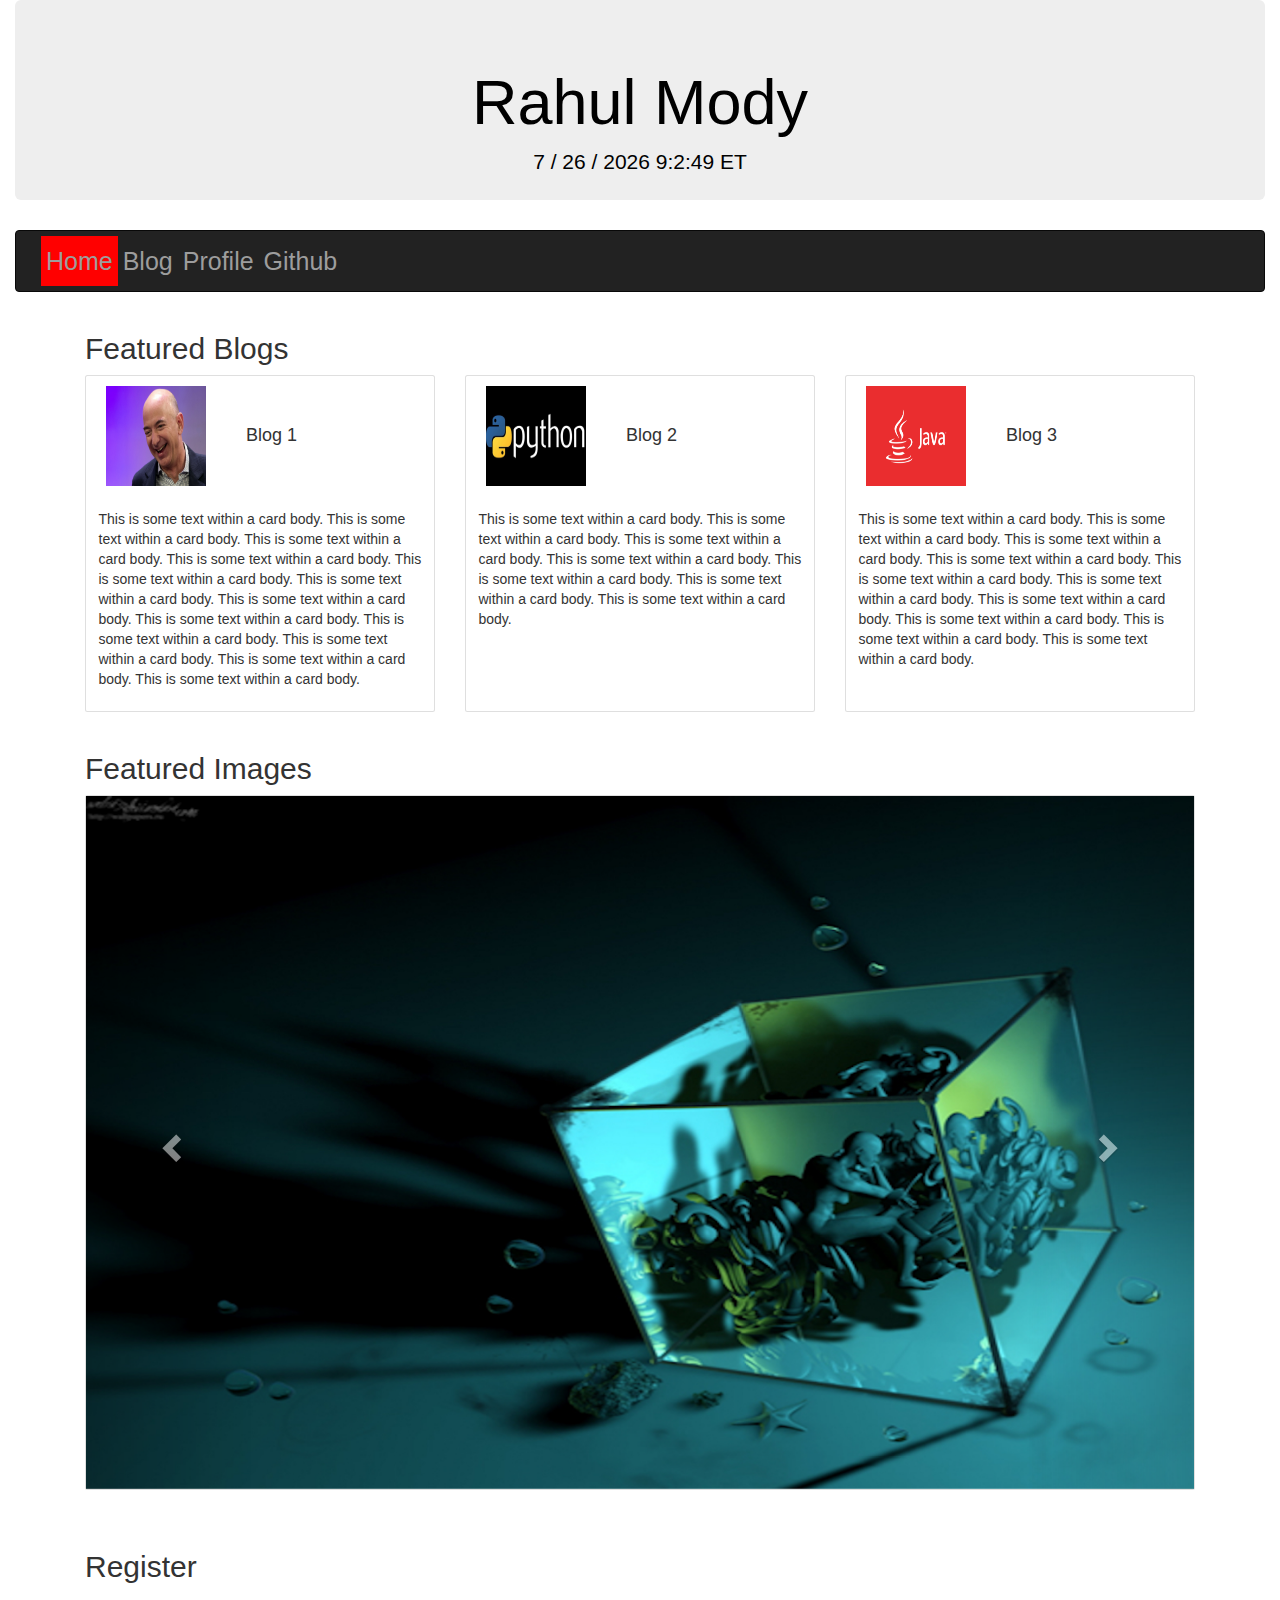
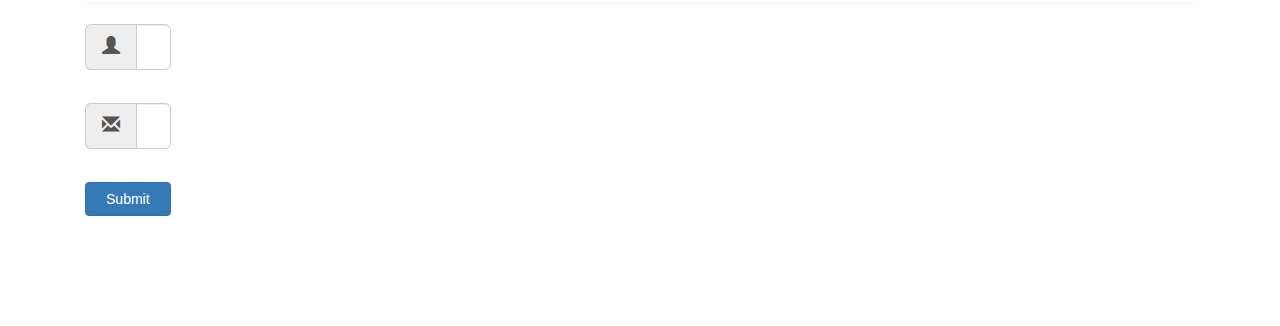
==== index.html @ bee21867 "Working homepage and starters on blog and profile" ====
<!DOCTYPE html>
<html lang="en">
  <head>
    <meta charset="utf-8">
    <meta http-equiv="X-UA-Compatible" content="IE=edge">
    <meta name="viewport" content="width=device-width, initial-scale=1">
    <!-- The above 3 meta tags must come first in the head; any other head content must come after these tags -->
    <title>Home</title>

    <link rel="stylesheet" href="https://maxcdn.bootstrapcdn.com/bootstrap/4.0.0/css/bootstrap.min.css" integrity="sha384-Gn5384xqQ1aoWXA+058RXPxPg6fy4IWvTNh0E263XmFcJlSAwiGgFAW/dAiS6JXm" crossorigin="anonymous">
    <script src="https://maxcdn.bootstrapcdn.com/bootstrap/4.0.0/js/bootstrap.min.js" integrity="sha384-JZR6Spejh4U02d8jOt6vLEHfe/JQGiRRSQQxSfFWpi1MquVdAyjUar5+76PVCmYl" crossorigin="anonymous"></script>
      
    <!-- Latest compiled and minified CSS -->
    <link rel="stylesheet" href="https://maxcdn.bootstrapcdn.com/bootstrap/3.3.7/css/bootstrap.min.css">

    <!-- jQuery library -->
    <script src="https://ajax.googleapis.com/ajax/libs/jquery/3.3.1/jquery.min.js"></script>

    <!-- Latest compiled JavaScript -->
    <script src="https://maxcdn.bootstrapcdn.com/bootstrap/3.3.7/js/bootstrap.min.js"></script>

    <link rel="stylesheet" type="text/css" href = "css/style.css">

  </head>
  <body>

    <!-- Navbar -->
    <div class="container-fluid">
      <div class="jumbotron ">
        <h1> Rahul Mody </h1>
        <p id="jumbo">

          <script type="text/javascript">
            
            var date = new Date();

            var day = date.getUTCDate();
            var month = date.getUTCMonth() + 1;
            var year = date.getUTCFullYear();
            var hour = date.getHours();
            var minute = date.getMinutes();
            var second = date.getSeconds() ;

            newDate = month + " / " + day + " / " + year + "  " + hour + ":" + minute + ":" + second + " ET";
            document.getElementById("jumbo").innerHTML = newDate;
          </script>

        </p> 
        <!-- Jumbotron -->
      </div>

      <nav class="navbar navbar-inverse navbar-expand">
        <button class="navbar-toggler" type="button" data-toggle="collapse" data-target="#navbar" aria-controls="navbar" aria-expanded="false" aria-label="Toggle navigation">
          <span class="navbar-toggler-icon"></span>
        </button>
          
        <div class="collapse navbar-collapse" id="navbar">
          <ul class="navbar-nav">
            <li class="nav-item">
              <a id="nHome" class="nav-link" href="index.html"> Home<span class="sr-only">(current)</span></a>
            </li>
            <li class="nav-item">
              <a class="nav-link" href="blog.html">Blog</a>
            </li>
            <li class="nav-item">
              <a class="nav-link" href="profile.html">Profile</a>
            </li>
            <li class="nav-item">
              <a class="nav-link disabled" href="#">Github</a>
            </li>
          </ul>
        </div>
      </nav>


    </div>



      <!-- Highlighted Blogs -->

    <div class="container">

      <h2> Featured Blogs</h2>
      <div class="row">
        
        <div class="col-4">
          <div class="card">
            <h4 id="img1p"><img id="bezos" src="images/bezos.jpg" align="middle">Blog 1</h4>
             
             <div class="card-body">
              
              <p>
                This is some text within a card body.
                This is some text within a card body.
                This is some text within a card body.
                This is some text within a card body.
                This is some text within a card body.
                This is some text within a card body.
                This is some text within a card body.
                This is some text within a card body.
                This is some text within a card body.
                This is some text within a card body.
                This is some text within a card body.
                This is some text within a card body.
              </p>

               <!-- Card-body -->
            </div>
             <!--  card -->
          </div>
           <!--  col -->
        </div>
        
        <div class="col-4">
          <div class="card">
            <h4 id="img2"><img id="python" src="images/python.jpg" align="middle">Blog 2</h4>
             
             <div class="card-body">
              
              <p>
                This is some text within a card body.
                This is some text within a card body.
                This is some text within a card body.
                This is some text within a card body.
                This is some text within a card body.
                This is some text within a card body.
                This is some text within a card body.

              </p>

               <!-- Card-body -->
            </div>
             <!--  card -->
          </div>
           <!--  col -->
        </div>
        
        <div class="col-4">
          <div class="card">
            <h4 id="img1p"><img id="java" src="images/java.jpg" align="middle">Blog 3</h4>
             
             <div class="card-body">
              
              <p>
                This is some text within a card body.
                This is some text within a card body.
                This is some text within a card body.
                This is some text within a card body.
                This is some text within a card body.
                This is some text within a card body.
                This is some text within a card body.
                This is some text within a card body.
                This is some text within a card body.
                This is some text within a card body.

              </p>

               <!-- Card-body -->
            </div>
             <!--  card -->
          </div>
           <!--  col -->
        </div>

      <!--  Row  -->
      </div>

      
      <br>
        
        <h2> Featured Images </h2>

        <div class="card">
          <div id="myCarousel" class="carousel slide" data-ride="carousel">

              <!-- Wrapper for slides -->
              <div class="carousel-inner">
                  <div class="item active">
                      <img src = "images/1.jpg" style="width:100%;">
                  </div>

                  <div class="item">
                      <img src = "images/2.jpg" style="width:100%;">
                  </div>
                  
                  <div class="item">
                      <img src = "images/3.jpg" style="width:100%;">
                  </div>
              </div>

              <!-- Left and right controls -->
              <a class="left carousel-control" href="#myCarousel" data-slide="prev">
                  <span class="glyphicon glyphicon-chevron-left"></span>
                  <span class="sr-only">Previous</span>
              </a>

              <a class="right carousel-control" href="#myCarousel" data-slide="next">
                  <span class="glyphicon glyphicon-chevron-right"></span>
                  <span class="sr-only">Next</span>
              </a>
           </div>
        </div>

      <br><br>

      <h2>Register<h2><hr>

      <div class="row">
       
       
            <form name = "myForm" id = "form-7" method = "post" onsubmit="return validateForm()">

                <div class = "col-lg-4 col-md-4">
                    <div class = "input-group input-group-lg">
                        <span class = "input-group-addon" id = "sizing-addon1"><i class="glyphicon glyphicon-user"></i></span>
                        <input type = "text" id = "fname" class = "form-control" aria-activedescendant = "sizaing-addon1" placeholder = "Full Name">
                    </div>

                    <br>

                    <div class = "input-group input-group-lg">
                        <span class = "input-group-addon" id = "sizing-addon1"><i class="glyphicon glyphicon-envelope"></i></span>
                        <input type = "email" id = "email" class = "form-control" aria-activedescendant = "sizaing-addon1" placeholder = "Email Address">
                    </div>


                    <br>
                   <button type="submit" class="btn btn-primary">Submit</button>

                </div>

            </form>

          
      
     <!--  form  -->   
      </div>

    <!--  Container  -->
    </div>


    <!-- jQuery (necessary for Bootstrap's JavaScript plugins) -->
    <script src="https://ajax.googleapis.com/ajax/libs/jquery/1.12.4/jquery.min.js"></script>
    <!-- Include all compiled plugins (below), or include individual files as needed -->
    <script src="js/bootstrap.min.js"></script>
  </body>
</html>
---- css/style.css ----
.navbar{
	min-height: 50px;
	font-size: 25px;
}


.card-title{

  text-align: center;
}


.container .card {
  height: 100%;
  
}

.input-group{
	width: 100%;
}

.sizing-addon1{
	width: 100px;
}

.btn {
	width: 100%;
	margin-bottom: 100px;
}

.jumbotron {
	text-align: center;
	max-height: 200px;
	font-family: sans-serif;
	color: black;

}

#bezos, #java , #python{

	height: 100px;
	width: 100px;
	margin-left: 20px;
	margin-right: 40px;
	
	
}

.navbar #nHome {
	background-color: red;
}

.navbar #nBlog {
	background-color: blue;
}

 .navbar #nProfile {
 	background-color: yellow;
 }
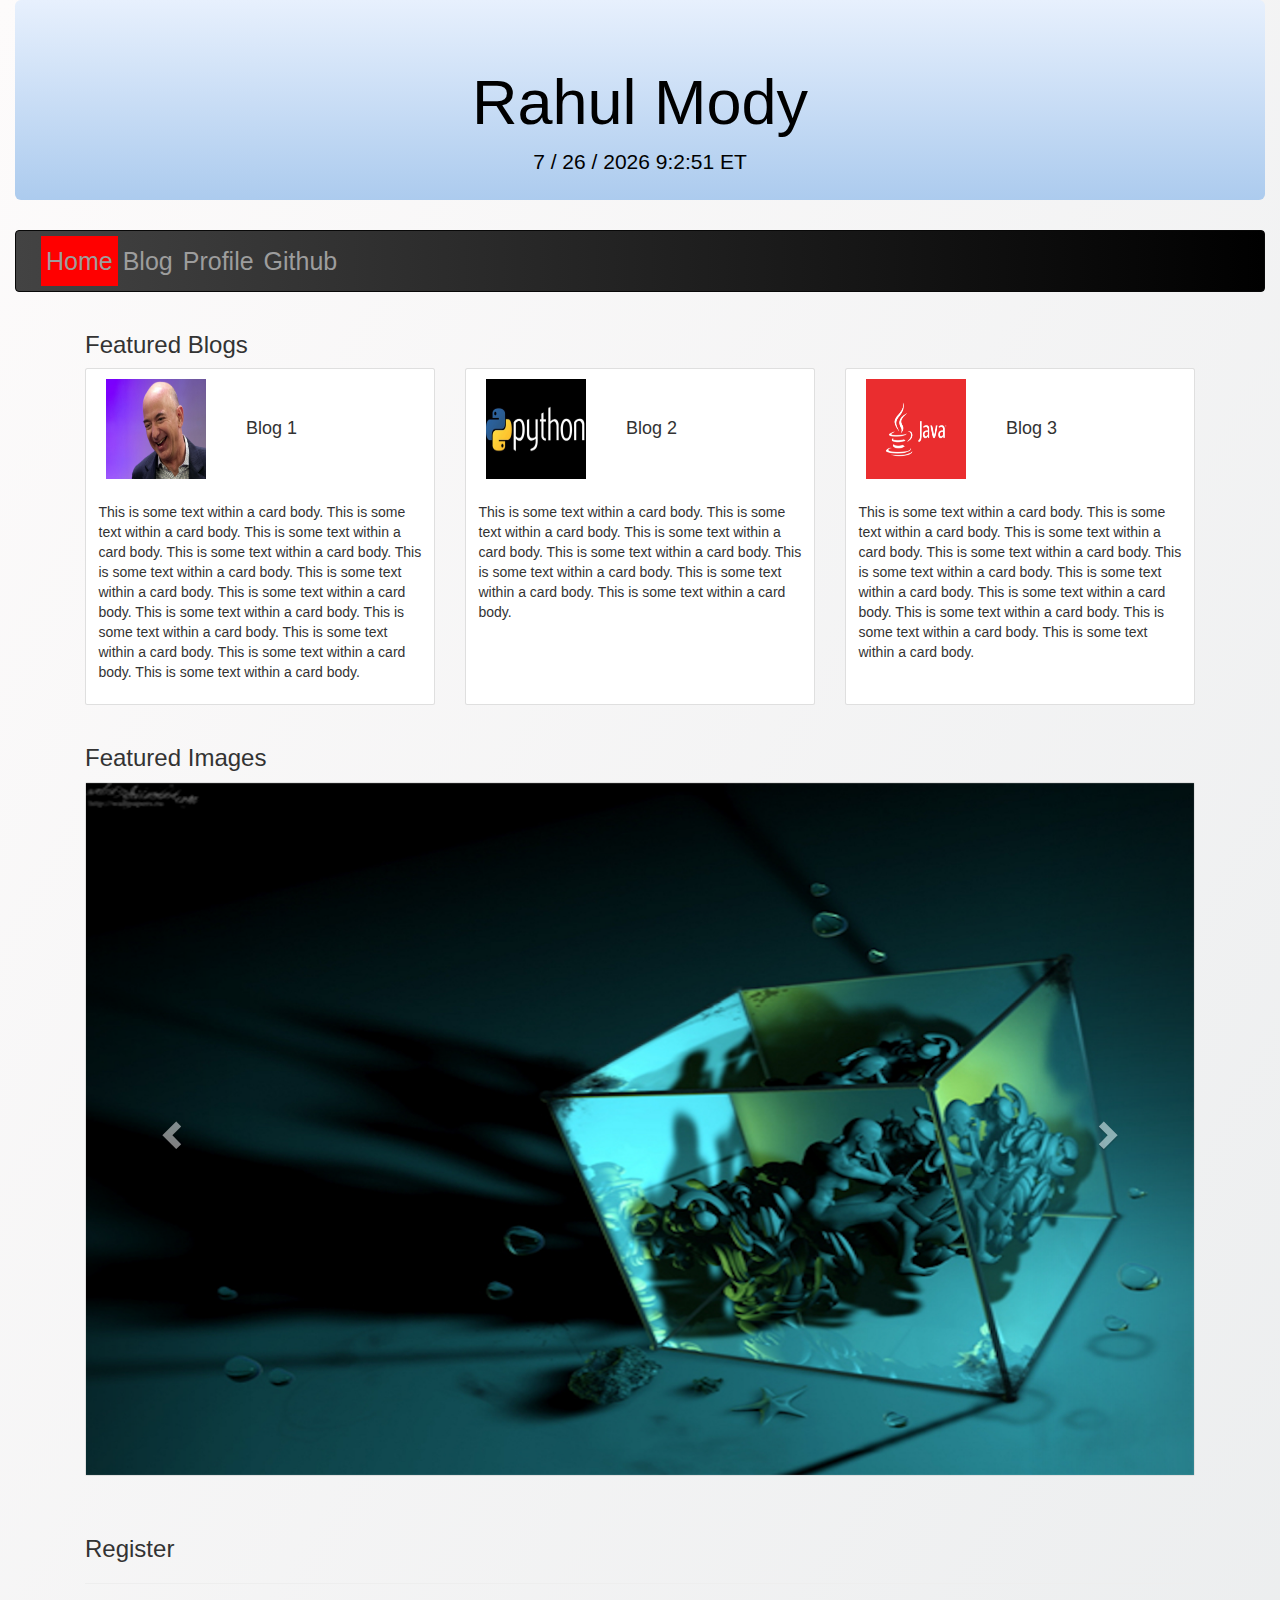
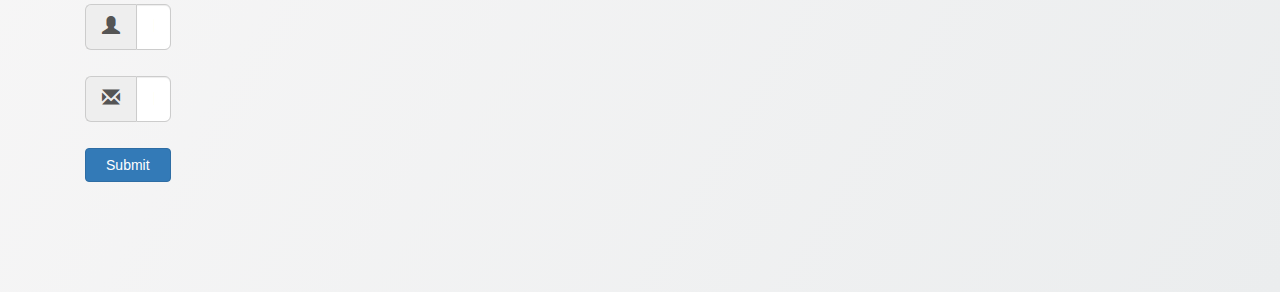
==== commit 6155a4ec: "Finished initial layout and work for the blog" ====
--- a/index.html
+++ b/index.html
@@ -28,6 +28,7 @@
     <div class="container-fluid">
       <div class="jumbotron ">
         <h1> Rahul Mody </h1>
+      
         <p id="jumbo">
 
           <script type="text/javascript">
@@ -49,7 +50,7 @@
         <!-- Jumbotron -->
       </div>
 
-      <nav class="navbar navbar-inverse navbar-expand">
+      <nav class="navbar navbar-inverse navbar-expand navbar-custom">
         <button class="navbar-toggler" type="button" data-toggle="collapse" data-target="#navbar" aria-controls="navbar" aria-expanded="false" aria-label="Toggle navigation">
           <span class="navbar-toggler-icon"></span>
         </button>
@@ -81,7 +82,7 @@
 
     <div class="container">
 
-      <h2> Featured Blogs</h2>
+      <h3> Featured Blogs</h3>
       <div class="row">
         
         <div class="col-4">
@@ -169,7 +170,7 @@
       
       <br>
         
-        <h2> Featured Images </h2>
+        <h3> Featured Images </h3>
 
         <div class="card">
           <div id="myCarousel" class="carousel slide" data-ride="carousel">
@@ -204,7 +205,7 @@
 
       <br><br>
 
-      <h2>Register<h2><hr>
+      <h3>Register<h3><hr>
 
       <div class="row">
        
--- a/css/style.css
+++ b/css/style.css
@@ -1,8 +1,17 @@
+body{
+	background-image: linear-gradient(120deg, #fdfbfb 0%, #ebedee 100%);
+}
+
 
 
 .navbar{
 	min-height: 50px;
 	font-size: 25px;
+	font-family: sans-serif;
+}
+
+.navbar-custom{
+ 	background-image: linear-gradient(to right, #434343 0%, black 100%);
 }
 
 
@@ -10,7 +19,6 @@
 
   text-align: center;
 }
-
 
 .container .card {
   height: 100%;
@@ -35,8 +43,19 @@
 	max-height: 200px;
 	font-family: sans-serif;
 	color: black;
+	background-image: linear-gradient(to top, #accbee 0%, #e7f0fd 100%);
 
 }
+
+#bCard h2 {
+	
+	text-align: left;
+	margin-left: 10px;
+	color: black;
+
+}
+
+
 
 #bezos, #java , #python{
 
@@ -47,6 +66,8 @@
 	
 	
 }
+
+
 
 .navbar #nHome {
 	background-color: red;
@@ -60,3 +81,4 @@
  	background-color: yellow;
  }
 
+
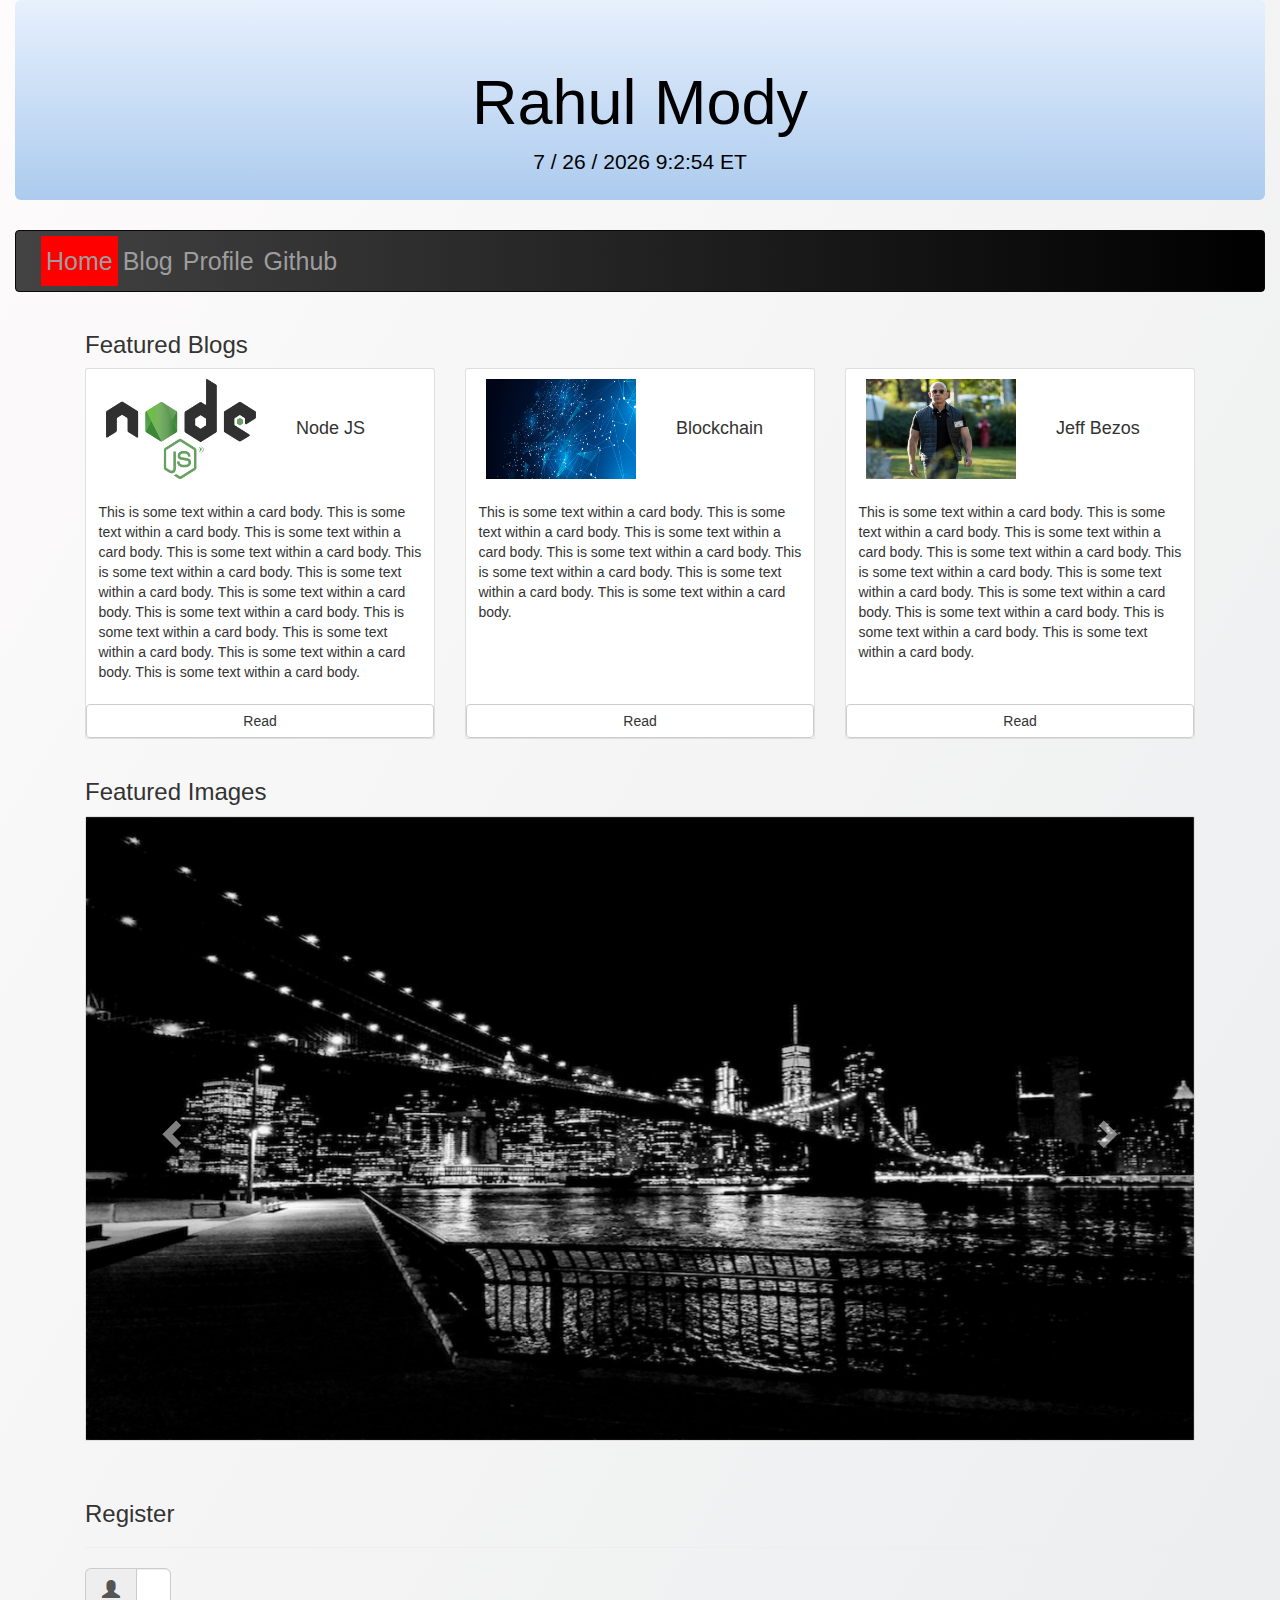
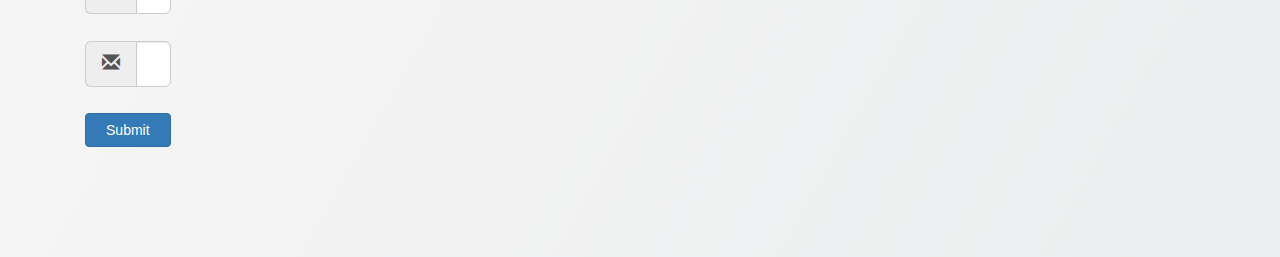
==== commit 6950bccd: "new pictures with updated and funtioning blog page" ====
--- a/index.html
+++ b/index.html
@@ -87,7 +87,7 @@
         
         <div class="col-4">
           <div class="card">
-            <h4 id="img1p"><img id="bezos" src="images/bezos.jpg" align="middle">Blog 1</h4>
+            <h4 id="img1p"><img id="node" src="images/node.jpg" align="middle">Node JS</h4>
              
              <div class="card-body">
               
@@ -108,6 +108,7 @@
 
                <!-- Card-body -->
             </div>
+            <button type="button" class="btn btn-default btn-custom">Read</button>
              <!--  card -->
           </div>
            <!--  col -->
@@ -115,7 +116,7 @@
         
         <div class="col-4">
           <div class="card">
-            <h4 id="img2"><img id="python" src="images/python.jpg" align="middle">Blog 2</h4>
+            <h4 id="img2"><img id="block" src="images/block.jpg" align="middle">Blockchain</h4>
              
              <div class="card-body">
               
@@ -132,6 +133,7 @@
 
                <!-- Card-body -->
             </div>
+            <button type="button" class="btn btn-default btn-custom">Read</button>
              <!--  card -->
           </div>
            <!--  col -->
@@ -139,7 +141,7 @@
         
         <div class="col-4">
           <div class="card">
-            <h4 id="img1p"><img id="java" src="images/java.jpg" align="middle">Blog 3</h4>
+            <h4 id="img1p"><img id="bezo" src="images/bezo.jpg" align="middle">Jeff Bezos</h4>
              
              <div class="card-body">
               
@@ -159,6 +161,7 @@
 
                <!-- Card-body -->
             </div>
+            <button type="button" class="btn btn-default btn-custom">Read</button>
              <!--  card -->
           </div>
            <!--  col -->
@@ -178,16 +181,25 @@
               <!-- Wrapper for slides -->
               <div class="carousel-inner">
                   <div class="item active">
-                      <img src = "images/1.jpg" style="width:100%;">
+                      <img src = "images/brooklyn.jpg" style="width:100%;">
                   </div>
 
                   <div class="item">
-                      <img src = "images/2.jpg" style="width:100%;">
+                      <img src = "images/snowscape.jpg" style="width:100%;">
                   </div>
-                  
-                  <div class="item">
-                      <img src = "images/3.jpg" style="width:100%;">
-                  </div>
+                 
+                  <div class="item">
+                      <img src = "images/emptyroad.jpg" style="width:100%;">
+                  </div> 
+
+                  <div class="item">
+                      <img src = "images/birds.jpg" style="width:100%;">
+                  </div>  
+
+                  <div class="item">
+                      <img src = "images/set.jpg" style="width:100%;">
+                  </div> 
+
               </div>
 
               <!-- Left and right controls -->
--- a/css/style.css
+++ b/css/style.css
@@ -33,10 +33,11 @@
 	width: 100px;
 }
 
-.btn {
+.btn-primary {
 	width: 100%;
 	margin-bottom: 100px;
 }
+
 
 .jumbotron {
 	text-align: center;
@@ -57,17 +58,22 @@
 
 
 
-#bezos, #java , #python{
+.card #node, #block , #bezo{
 
 	height: 100px;
-	width: 100px;
+	width: 150px;
 	margin-left: 20px;
 	margin-right: 40px;
 	
 	
 }
 
+/*
 
+Following are the customer bg color for the element that the page is cuurently loaded corrsponding to the link in the navbar
+
+
+*/
 
 .navbar #nHome {
 	background-color: red;
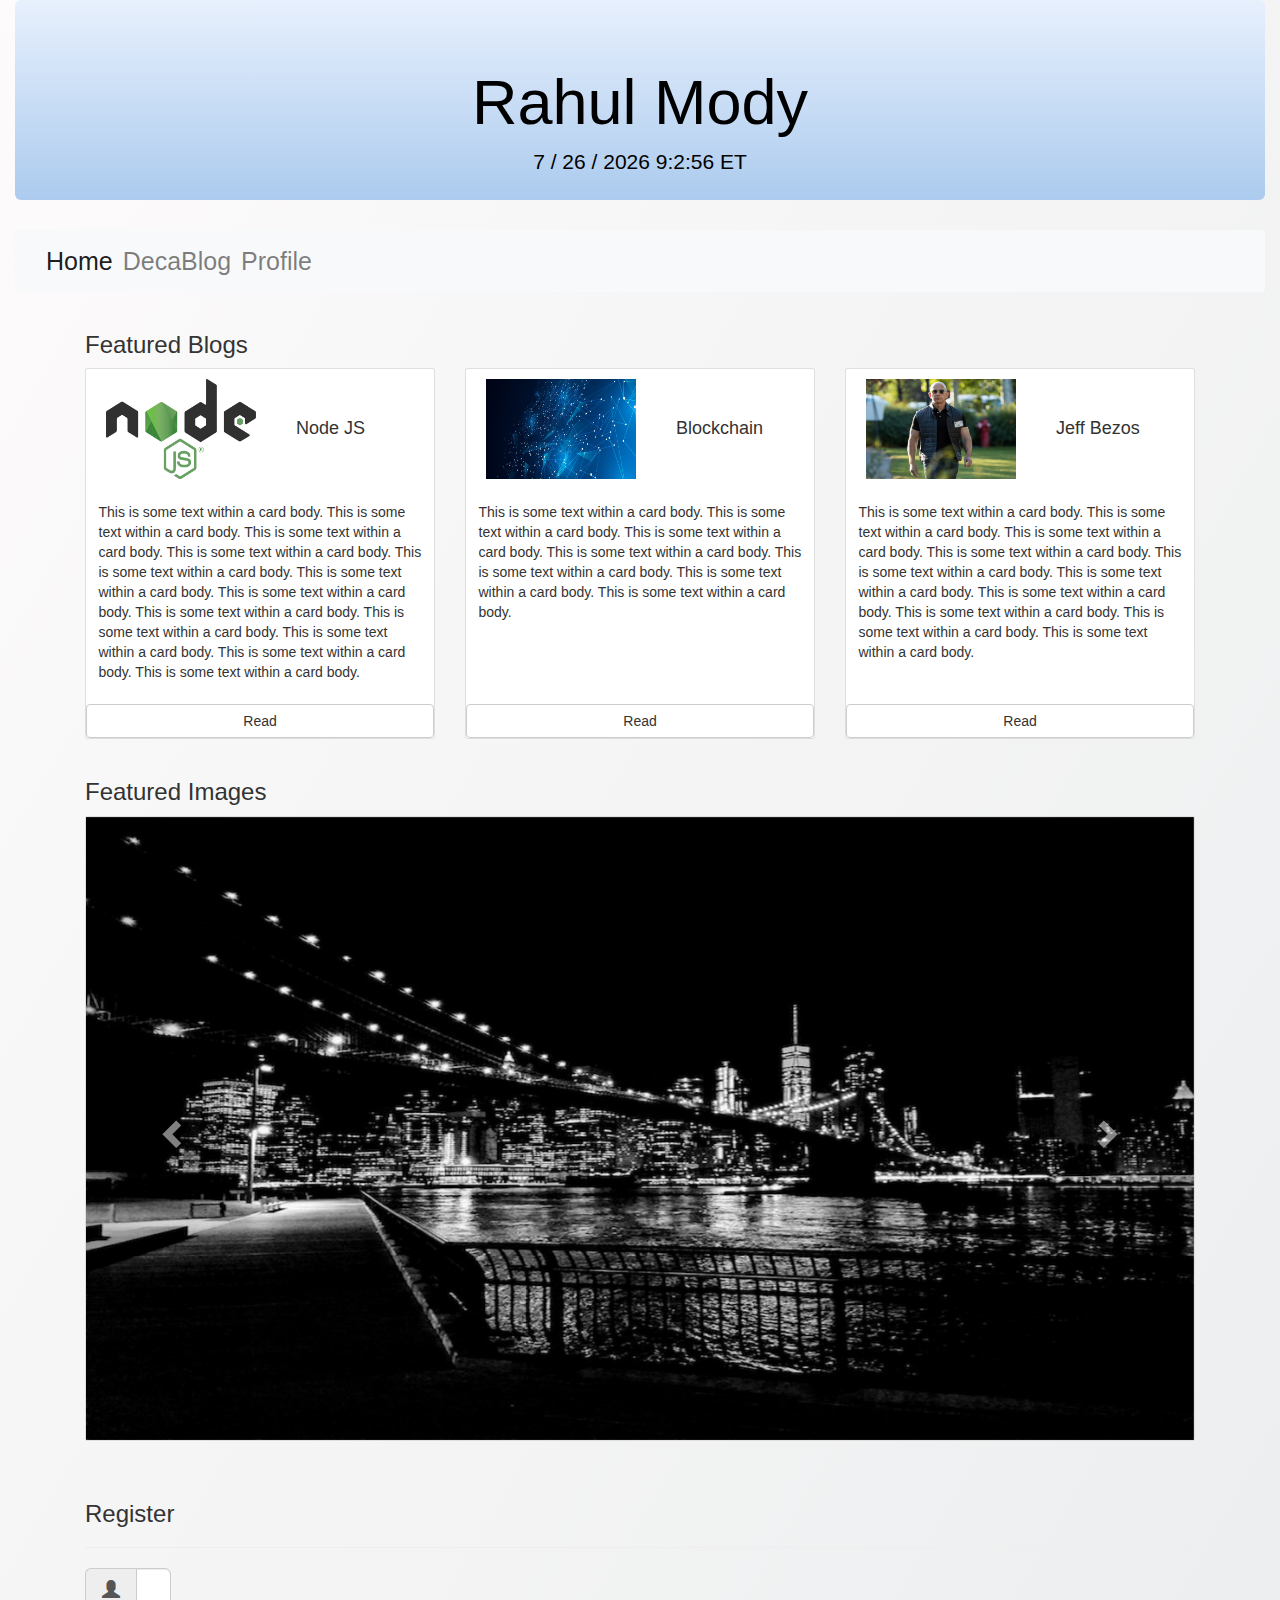
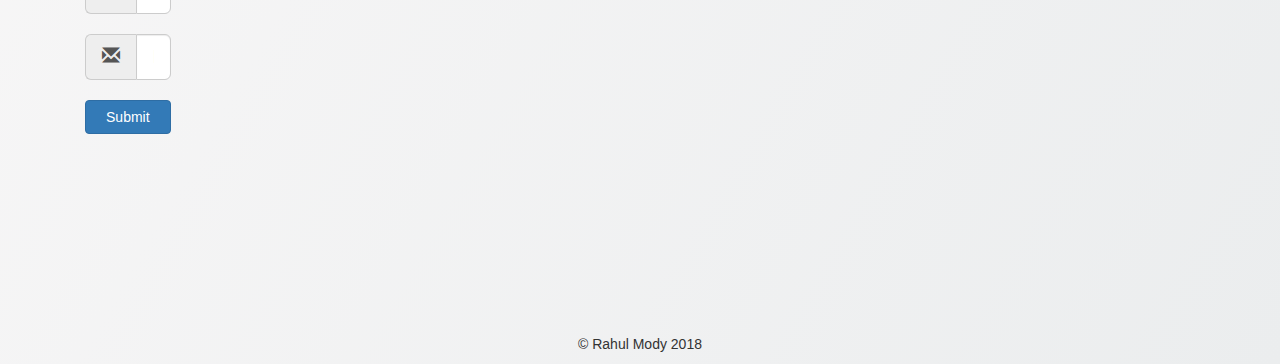
==== commit 07279540: "Working files before navbar integration and errors on profile" ====
--- a/index.html
+++ b/index.html
@@ -50,28 +50,25 @@
         <!-- Jumbotron -->
       </div>
 
-      <nav class="navbar navbar-inverse navbar-expand navbar-custom">
-        <button class="navbar-toggler" type="button" data-toggle="collapse" data-target="#navbar" aria-controls="navbar" aria-expanded="false" aria-label="Toggle navigation">
-          <span class="navbar-toggler-icon"></span>
-        </button>
-          
-        <div class="collapse navbar-collapse" id="navbar">
-          <ul class="navbar-nav">
-            <li class="nav-item">
-              <a id="nHome" class="nav-link" href="index.html"> Home<span class="sr-only">(current)</span></a>
-            </li>
-            <li class="nav-item">
-              <a class="nav-link" href="blog.html">Blog</a>
-            </li>
-            <li class="nav-item">
-              <a class="nav-link" href="profile.html">Profile</a>
-            </li>
-            <li class="nav-item">
-              <a class="nav-link disabled" href="#">Github</a>
-            </li>
-          </ul>
-        </div>
-      </nav>
+        <nav class="navbar navbar-expand-lg navbar-light bg-light">
+          <button class="navbar-toggler" type="button" data-toggle="collapse" data-target="#navbarTogglerDemo02" aria-controls="navbarTogglerDemo02" aria-expanded="false" aria-label="Toggle navigation">
+            <span class="navbar-toggler-icon"></span>
+          </button>
+
+          <div class="collapse navbar-collapse" id="navbarTogglerDemo02">
+            <ul class="navbar-nav mr-auto mt-2 mt-lg-0">
+              <li class="nav-item active">
+                <a class="nav-link" href="index.html">Home <span class="sr-only">(current)</span></a>
+              </li>
+              <li class="nav-item">
+                <a class="nav-link" href="blog.html">DecaBlog</a>
+              </li>
+              <li class="nav-item">
+                <a class="nav-link" href="profile.html">Profile</a>
+              </li>
+            </ul>
+          </div>
+        </nav>
 
 
     </div>
@@ -217,10 +214,9 @@
 
       <br><br>
 
-      <h3>Register<h3><hr>
+      <h3>Register</h3><hr>
 
       <div class="row">
-       
        
             <form name = "myForm" id = "form-7" method = "post" onsubmit="return validateForm()">
 
@@ -245,18 +241,20 @@
 
             </form>
 
-          
-      
-     <!--  form  -->   
+     <!--  row  -->   
+      </div>
+
+      <div class="footer">
+        <p> &#169; Rahul Mody 2018</p>
       </div>
 
     <!--  Container  -->
     </div>
-
 
     <!-- jQuery (necessary for Bootstrap's JavaScript plugins) -->
     <script src="https://ajax.googleapis.com/ajax/libs/jquery/1.12.4/jquery.min.js"></script>
     <!-- Include all compiled plugins (below), or include individual files as needed -->
     <script src="js/bootstrap.min.js"></script>
   </body>
+
 </html>--- a/css/style.css
+++ b/css/style.css
@@ -2,7 +2,10 @@
 	background-image: linear-gradient(120deg, #fdfbfb 0%, #ebedee 100%);
 }
 
-
+.twitter{
+	background-color: #c0deed;
+	
+}
 
 .navbar{
 	min-height: 50px;
@@ -48,16 +51,14 @@
 
 }
 
-#bCard h2 {
+.card-body #bH3{
+
+	text-align: left;
+	font-family: sans-serif;
+	font-weight: bold;
 	
-	text-align: left;
-	margin-left: 10px;
-	color: black;
-
+	
 }
-
-
-
 .card #node, #block , #bezo{
 
 	height: 100px;
@@ -67,6 +68,22 @@
 	
 	
 }
+#status{
+	background-color: #A7D6ED; 
+}
+
+#inStat{
+	width: 100%;
+
+}
+
+.footer{
+
+	margin-top: 100px;
+	float: middle;
+	text-align: center;
+}
+
 
 /*
 
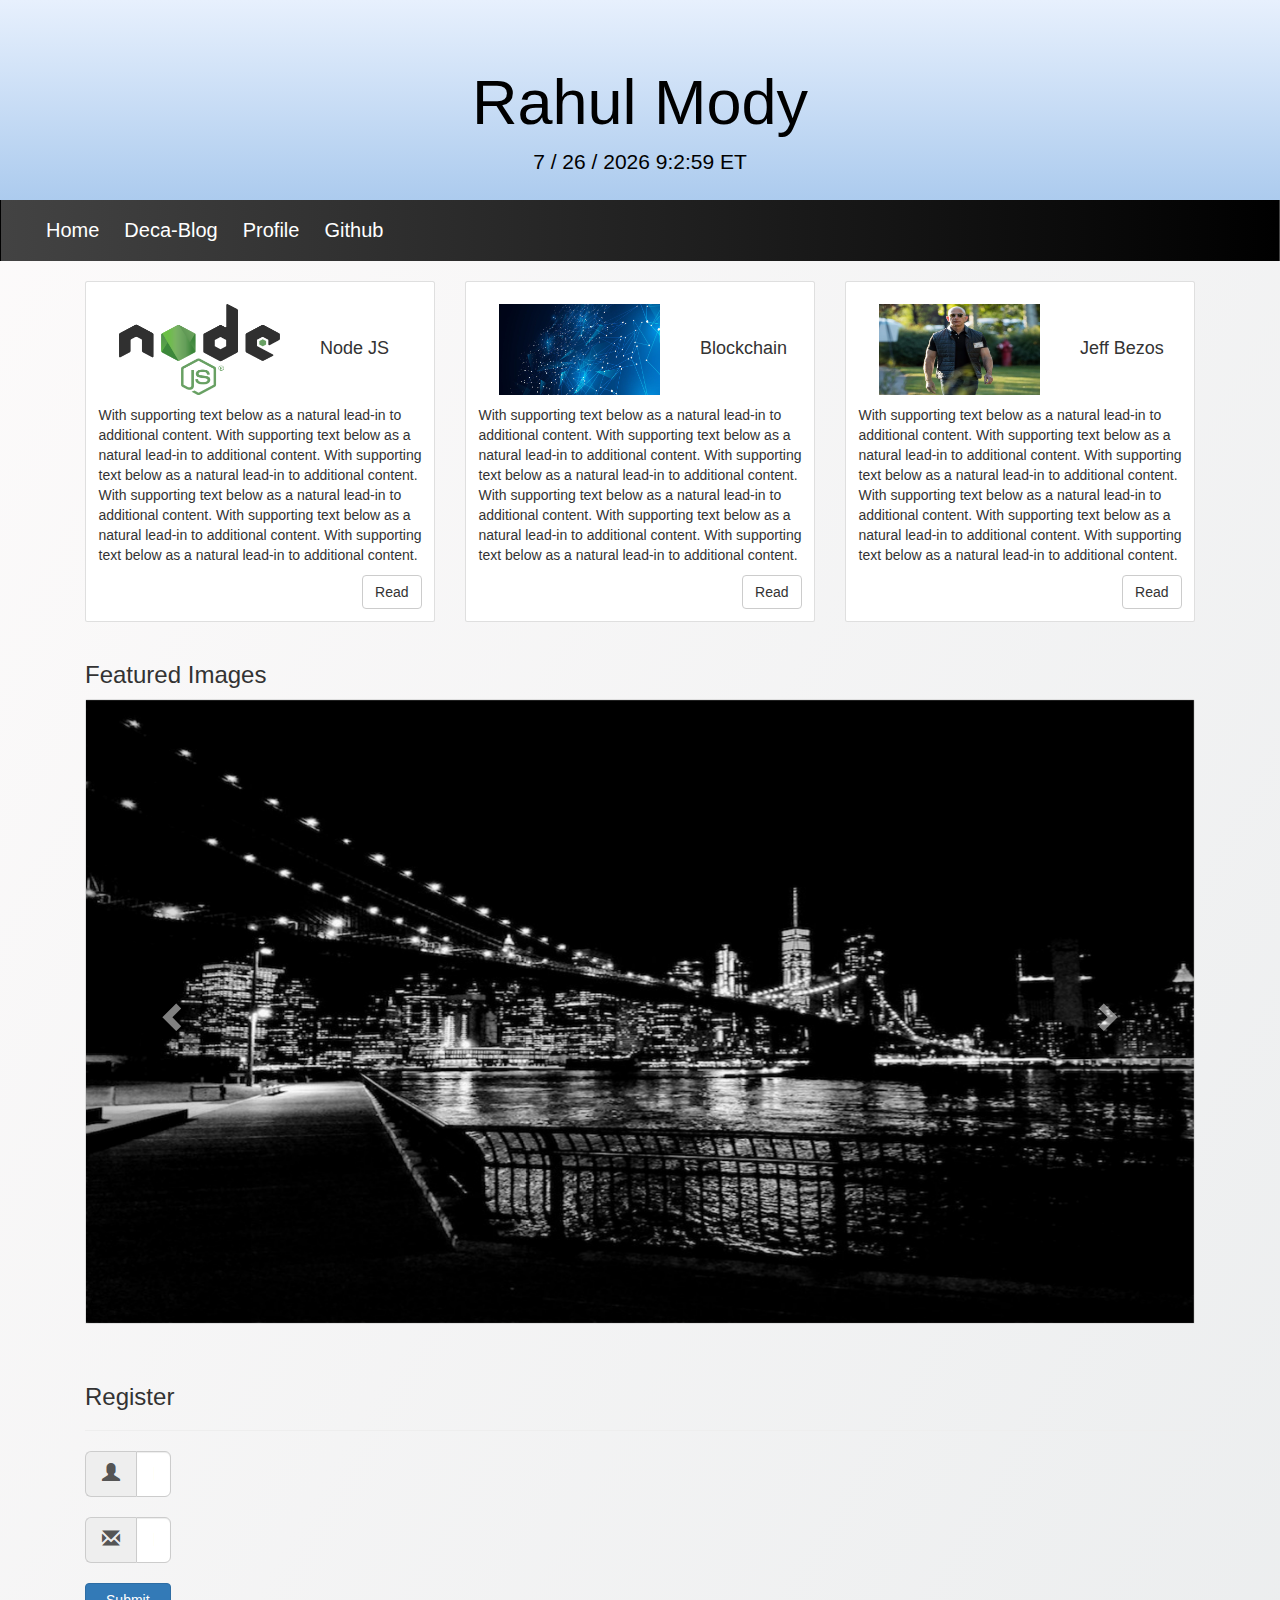
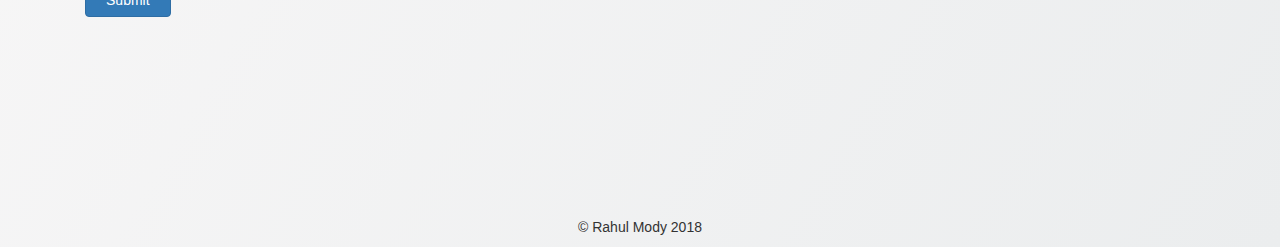
==== commit fd8883ea: "Additional changes to profile page" ====
--- a/index.html
+++ b/index.html
@@ -2,7 +2,6 @@
 <html lang="en">
   <head>
     <meta charset="utf-8">
-    <meta http-equiv="X-UA-Compatible" content="IE=edge">
     <meta name="viewport" content="width=device-width, initial-scale=1">
     <!-- The above 3 meta tags must come first in the head; any other head content must come after these tags -->
     <title>Home</title>
@@ -22,150 +21,94 @@
     <link rel="stylesheet" type="text/css" href = "css/style.css">
 
   </head>
-  <body>
-
-    <!-- Navbar -->
-    <div class="container-fluid">
+    
+  <body id = "main">
       <div class="jumbotron ">
-        <h1> Rahul Mody </h1>
-      
-        <p id="jumbo">
-
-          <script type="text/javascript">
+          <h1> Rahul Mody</h1>
+          <p id="jumbo">
+              <script type="text/javascript">
+                  var date = new Date();
+                  var day = date.getUTCDate();
+                  var month = date.getUTCMonth() + 1;
+                  var year = date.getUTCFullYear();
+                  var hour = date.getHours();
+                  var minute = date.getMinutes();
+                  var second = date.getSeconds() ;
+                  
+                  newDate = month + " / " + day + " / " + year + "  " + hour + ":" + minute + ":" + second + " ET";
+                  document.getElementById("jumbo").innerHTML = newDate;
+              </script>
+          </p> 
+      </div>
+      
+        <nav class="navbar navbar-expand-lg navbar-light">
+            <button class="navbar-toggler" type="button" data-toggle="collapse" data-target="#navbarNavAltMarkup" aria-controls="navbarNavAltMarkup" aria-expanded="false" aria-label="Toggle navigation">
+            <span class="navbar-toggler-icon"></span>
+            </button>
             
-            var date = new Date();
-
-            var day = date.getUTCDate();
-            var month = date.getUTCMonth() + 1;
-            var year = date.getUTCFullYear();
-            var hour = date.getHours();
-            var minute = date.getMinutes();
-            var second = date.getSeconds() ;
-
-            newDate = month + " / " + day + " / " + year + "  " + hour + ":" + minute + ":" + second + " ET";
-            document.getElementById("jumbo").innerHTML = newDate;
-          </script>
-
-        </p> 
-        <!-- Jumbotron -->
-      </div>
-
-        <nav class="navbar navbar-expand-lg navbar-light bg-light">
-          <button class="navbar-toggler" type="button" data-toggle="collapse" data-target="#navbarTogglerDemo02" aria-controls="navbarTogglerDemo02" aria-expanded="false" aria-label="Toggle navigation">
-            <span class="navbar-toggler-icon"></span>
-          </button>
-
-          <div class="collapse navbar-collapse" id="navbarTogglerDemo02">
-            <ul class="navbar-nav mr-auto mt-2 mt-lg-0">
-              <li class="nav-item active">
-                <a class="nav-link" href="index.html">Home <span class="sr-only">(current)</span></a>
-              </li>
-              <li class="nav-item">
-                <a class="nav-link" href="blog.html">DecaBlog</a>
-              </li>
-              <li class="nav-item">
-                <a class="nav-link" href="profile.html">Profile</a>
-              </li>
-            </ul>
-          </div>
+            <div class="collapse navbar-collapse" id="navbarNavAltMarkup">
+                <div class="navbar-nav">
+                    <a style = "color: white;" class="nav-item nav-link active" href="index.html">Home</a>
+                    <a style = "color: white;" class="nav-item nav-link" href="blog.html">Deca-Blog</a>
+                    <a style = "color: white;" class="nav-item nav-link" href="profile.html">Profile</a>
+                    <a style = "color: white;" class="nav-item nav-link disabled" href="#">Github</a>
+                </div>
+            </div>
         </nav>
-
-
-    </div>
-
-
-
-      <!-- Highlighted Blogs -->
-
-    <div class="container">
-
-      <h3> Featured Blogs</h3>
-      <div class="row">
-        
-        <div class="col-4">
-          <div class="card">
-            <h4 id="img1p"><img id="node" src="images/node.jpg" align="middle">Node JS</h4>
-             
-             <div class="card-body">
-              
-              <p>
-                This is some text within a card body.
-                This is some text within a card body.
-                This is some text within a card body.
-                This is some text within a card body.
-                This is some text within a card body.
-                This is some text within a card body.
-                This is some text within a card body.
-                This is some text within a card body.
-                This is some text within a card body.
-                This is some text within a card body.
-                This is some text within a card body.
-                This is some text within a card body.
-              </p>
-
-               <!-- Card-body -->
+      
+      <div class = "container">
+            <div class="row">
+                <div class="col-sm-4">
+                    <div class="card">
+                        <div class="card-body">
+                            <h4 id="img1p"><img id="node" src="images/node.jpg" align="middle">Node JS</h4>
+                            <p class="card-text">
+                                With supporting text below as a natural lead-in to additional content.
+                                With supporting text below as a natural lead-in to additional content.
+                                With supporting text below as a natural lead-in to additional content.
+                                With supporting text below as a natural lead-in to additional content.
+                                With supporting text below as a natural lead-in to additional content.
+                                With supporting text below as a natural lead-in to additional content.
+                            </p>
+                            <a href="#" class="btn btn-default">Read</a>
+                        </div>
+                    </div>
+                </div>
+
+                <div class="col-sm-4">
+                    <div class="card">
+                        <div class="card-body">
+                            <h4 id="img2"><img id="block" src="images/block.jpg" align="middle">Blockchain</h4>
+                            <p class="card-text">
+                                With supporting text below as a natural lead-in to additional content.
+                                With supporting text below as a natural lead-in to additional content.
+                                With supporting text below as a natural lead-in to additional content.
+                                With supporting text below as a natural lead-in to additional content.
+                                With supporting text below as a natural lead-in to additional content.
+                                With supporting text below as a natural lead-in to additional content.
+                            </p>
+                            <a href="#" class="btn btn-default">Read</a>
+                        </div>
+                    </div>
+                </div>
+                
+                <div class="col-sm-4">
+                    <div class="card">
+                        <div class="card-body">
+                            <h4 id="img1p"><img id="bezo" src="images/bezo.jpg" align="middle">Jeff Bezos</h4>
+                            <p class="card-text">
+                                With supporting text below as a natural lead-in to additional content.
+                                With supporting text below as a natural lead-in to additional content.
+                                With supporting text below as a natural lead-in to additional content.
+                                With supporting text below as a natural lead-in to additional content.
+                                With supporting text below as a natural lead-in to additional content.
+                                With supporting text below as a natural lead-in to additional content.
+                            </p>
+                            <a href="#" class="btn btn-default">Read</a>
+                        </div>
+                    </div>
+                </div>
             </div>
-            <button type="button" class="btn btn-default btn-custom">Read</button>
-             <!--  card -->
-          </div>
-           <!--  col -->
-        </div>
-        
-        <div class="col-4">
-          <div class="card">
-            <h4 id="img2"><img id="block" src="images/block.jpg" align="middle">Blockchain</h4>
-             
-             <div class="card-body">
-              
-              <p>
-                This is some text within a card body.
-                This is some text within a card body.
-                This is some text within a card body.
-                This is some text within a card body.
-                This is some text within a card body.
-                This is some text within a card body.
-                This is some text within a card body.
-
-              </p>
-
-               <!-- Card-body -->
-            </div>
-            <button type="button" class="btn btn-default btn-custom">Read</button>
-             <!--  card -->
-          </div>
-           <!--  col -->
-        </div>
-        
-        <div class="col-4">
-          <div class="card">
-            <h4 id="img1p"><img id="bezo" src="images/bezo.jpg" align="middle">Jeff Bezos</h4>
-             
-             <div class="card-body">
-              
-              <p>
-                This is some text within a card body.
-                This is some text within a card body.
-                This is some text within a card body.
-                This is some text within a card body.
-                This is some text within a card body.
-                This is some text within a card body.
-                This is some text within a card body.
-                This is some text within a card body.
-                This is some text within a card body.
-                This is some text within a card body.
-
-              </p>
-
-               <!-- Card-body -->
-            </div>
-            <button type="button" class="btn btn-default btn-custom">Read</button>
-             <!--  card -->
-          </div>
-           <!--  col -->
-        </div>
-
-      <!--  Row  -->
-      </div>
 
       
       <br>
@@ -214,9 +157,10 @@
 
       <br><br>
 
-      <h3>Register</h3><hr>
+        <h3>Register</h3><hr>
 
       <div class="row">
+       
        
             <form name = "myForm" id = "form-7" method = "post" onsubmit="return validateForm()">
 
@@ -235,13 +179,15 @@
 
 
                     <br>
-                   <button type="submit" class="btn btn-primary">Submit</button>
+                   <button id = "formbtn" type="submit" class="btn btn-primary">Submit</button>
 
                 </div>
 
             </form>
 
-     <!--  row  -->   
+          
+      
+     <!--  form  -->   
       </div>
 
       <div class="footer">
@@ -256,5 +202,4 @@
     <!-- Include all compiled plugins (below), or include individual files as needed -->
     <script src="js/bootstrap.min.js"></script>
   </body>
-
 </html>--- a/css/style.css
+++ b/css/style.css
@@ -1,31 +1,49 @@
-body{
+#main{
 	background-image: linear-gradient(120deg, #fdfbfb 0%, #ebedee 100%);
 }
-
-.twitter{
+            
+#twibg{
 	background-color: #c0deed;
-	
 }
 
-.navbar{
-	min-height: 50px;
-	font-size: 25px;
+.jumbotron {
+	text-align: center;
+	max-height: 200px;
 	font-family: sans-serif;
+	color: black;
+	background-image: linear-gradient(to top, #accbee 0%, #e7f0fd 100%);
+    border-radius: 0 !important;                                            /* Clear any edge radius on corner */
+    margin-bottom: 0px;                                                     /* Remove space between jumbotron and navbar*/
 }
 
-.navbar-custom{
- 	background-image: linear-gradient(to right, #434343 0%, black 100%);
+/********************************************** Navbar style starts here *******************************************************************/
+            
+.navbar{
+    border-radius: 0 !important;                                            /* Clear any edge radius on corner */
+    padding: 10px;
+    background-image: linear-gradient(to right, #434343 0%, black 100%);
+
 }
 
+.nav-item{
+    margin-left: 15px;
+    font-size: 20px;
+}
 
+.navbar-toggler{
+	background-color: white;
+}
+
+/*****************************************************************************************************************/
 .card-title{
 
   text-align: center;
 }
 
-.container .card {
-  height: 100%;
-  
+
+.btn{
+    float: right;
+    
 }
 
 .input-group{
@@ -36,45 +54,28 @@
 	width: 100px;
 }
 
-.btn-primary {
-	width: 100%;
-	margin-bottom: 100px;
+#formbtn{
+    width: 100%;
+    margin-bottom: 100px;
 }
 
 
-.jumbotron {
-	text-align: center;
-	max-height: 200px;
-	font-family: sans-serif;
+#bCard h2 {
+	
+	text-align: left;
+	margin-left: 10px;
 	color: black;
-	background-image: linear-gradient(to top, #accbee 0%, #e7f0fd 100%);
 
 }
 
-.card-body #bH3{
+.card #node, #block, #bezo{
 
-	text-align: left;
-	font-family: sans-serif;
-	font-weight: bold;
-	
-	
-}
-.card #node, #block , #bezo{
-
-	height: 100px;
-	width: 150px;
+	height: 40%;
+	width: 50%;
 	margin-left: 20px;
 	margin-right: 40px;
 	
 	
-}
-#status{
-	background-color: #A7D6ED; 
-}
-
-#inStat{
-	width: 100%;
-
 }
 
 .footer{
@@ -84,24 +85,23 @@
 	text-align: center;
 }
 
-
-/*
-
-Following are the customer bg color for the element that the page is cuurently loaded corrsponding to the link in the navbar
+/*****************************************************************************************************************/
 
 
-*/
 
-.navbar #nHome {
-	background-color: red;
+#status{
+background-color: #A7D6ED; 
 }
 
-.navbar #nBlog {
-	background-color: blue;
+#inStat{
+width: 100%;
+
 }
 
- .navbar #nProfile {
- 	background-color: yellow;
- }
+::placeholder{
+color: #00aced;
+
+}
 
 
+
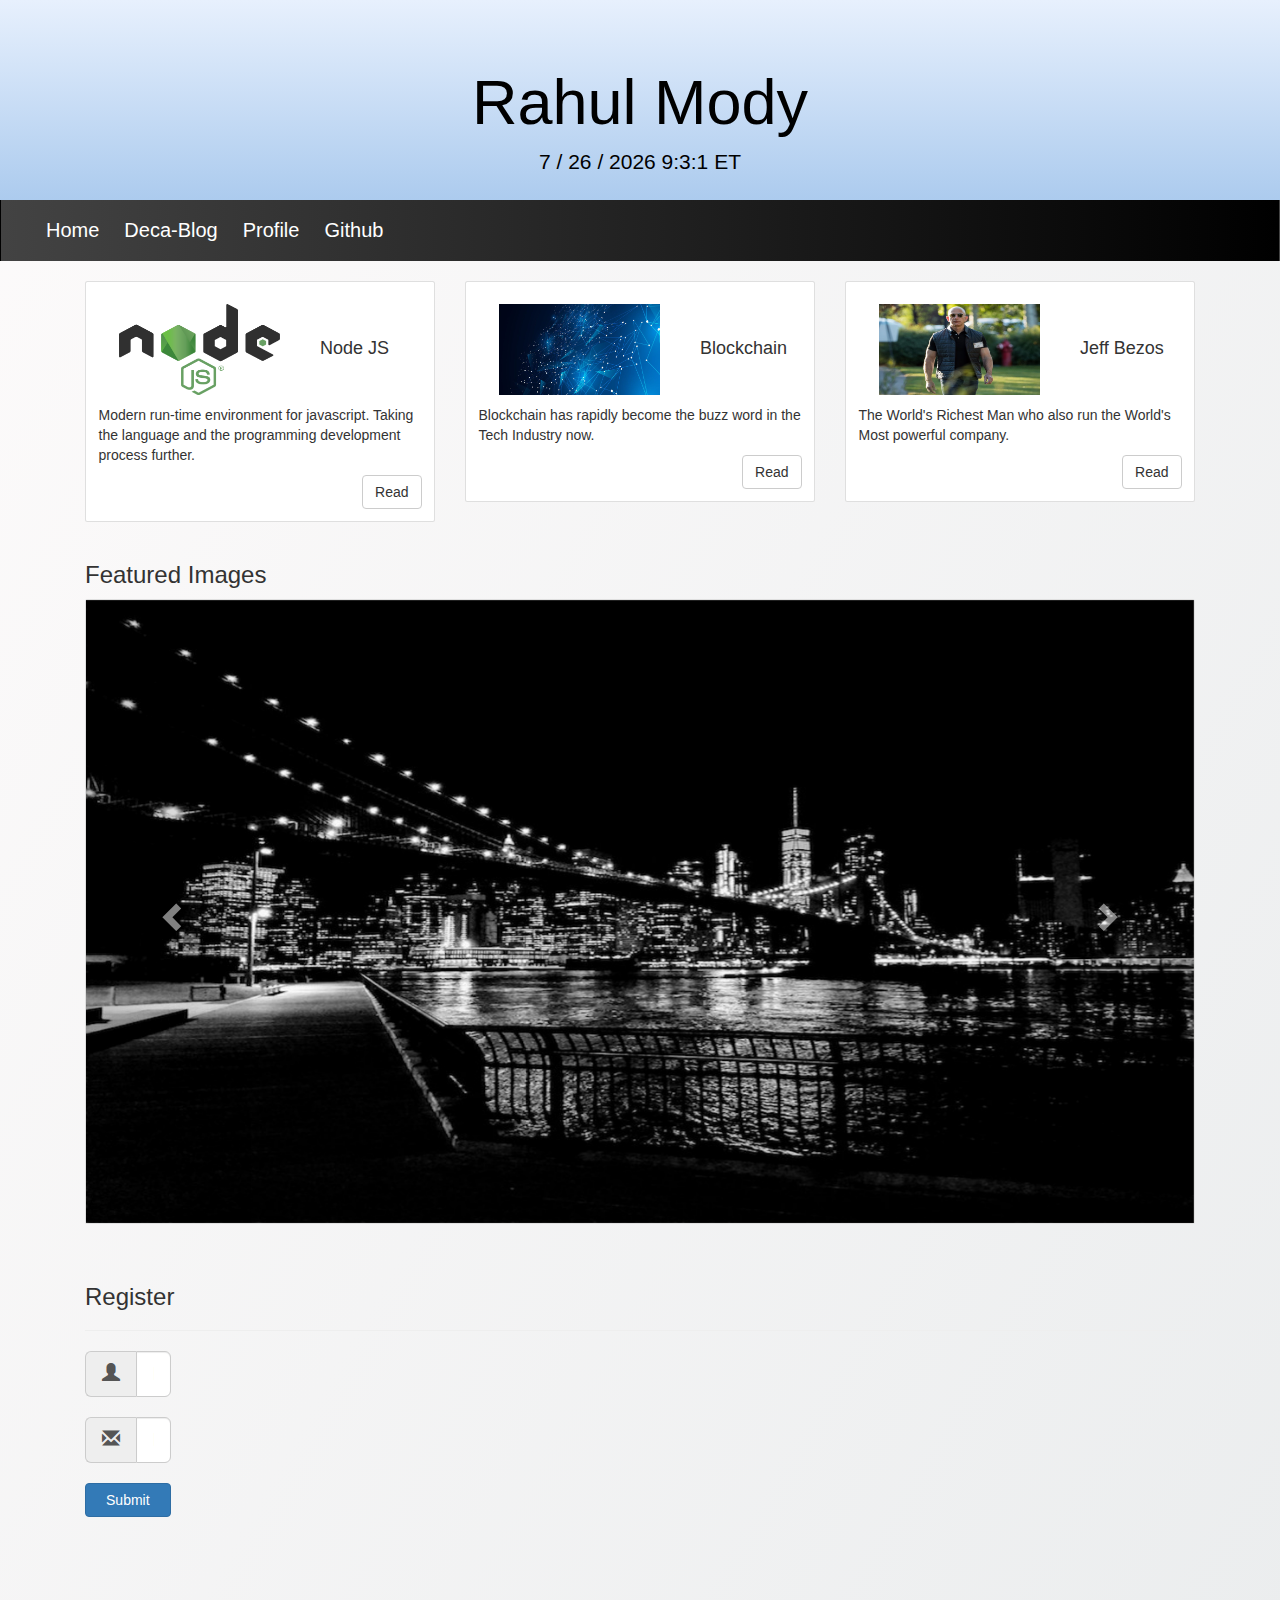
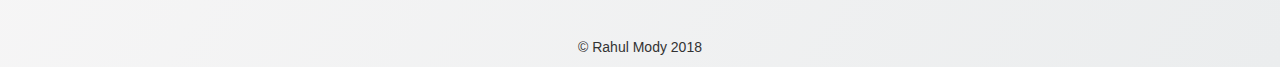
==== commit 2e428735: "Final commit" ====
--- a/index.html
+++ b/index.html
@@ -1,3 +1,8 @@
+<!--
+Developer - Rahul Mody
+Class - IS 117 006, SPring 2018
+ID - 31271851
+-->
 <!DOCTYPE html>
 <html lang="en">
   <head>
@@ -51,7 +56,7 @@
                     <a style = "color: white;" class="nav-item nav-link active" href="index.html">Home</a>
                     <a style = "color: white;" class="nav-item nav-link" href="blog.html">Deca-Blog</a>
                     <a style = "color: white;" class="nav-item nav-link" href="profile.html">Profile</a>
-                    <a style = "color: white;" class="nav-item nav-link disabled" href="#">Github</a>
+                    <a style = "color: white;" class="nav-item nav-link disabled" href="https://github.com/rahul9mody/117_FinalProject" target="_blank">Github</a>
                 </div>
             </div>
         </nav>
@@ -63,14 +68,9 @@
                         <div class="card-body">
                             <h4 id="img1p"><img id="node" src="images/node.jpg" align="middle">Node JS</h4>
                             <p class="card-text">
-                                With supporting text below as a natural lead-in to additional content.
-                                With supporting text below as a natural lead-in to additional content.
-                                With supporting text below as a natural lead-in to additional content.
-                                With supporting text below as a natural lead-in to additional content.
-                                With supporting text below as a natural lead-in to additional content.
-                                With supporting text below as a natural lead-in to additional content.
+                                Modern run-time environment for javascript. Taking the language and the programming development process further. 
                             </p>
-                            <a href="#" class="btn btn-default">Read</a>
+                            <a href="pages/node.html" class="btn btn-default">Read</a>
                         </div>
                     </div>
                 </div>
@@ -80,14 +80,9 @@
                         <div class="card-body">
                             <h4 id="img2"><img id="block" src="images/block.jpg" align="middle">Blockchain</h4>
                             <p class="card-text">
-                                With supporting text below as a natural lead-in to additional content.
-                                With supporting text below as a natural lead-in to additional content.
-                                With supporting text below as a natural lead-in to additional content.
-                                With supporting text below as a natural lead-in to additional content.
-                                With supporting text below as a natural lead-in to additional content.
-                                With supporting text below as a natural lead-in to additional content.
+                                Blockchain has rapidly become the buzz word in the Tech Industry now.
                             </p>
-                            <a href="#" class="btn btn-default">Read</a>
+                            <a href="pages/block.html" class="btn btn-default">Read</a>
                         </div>
                     </div>
                 </div>
@@ -97,14 +92,9 @@
                         <div class="card-body">
                             <h4 id="img1p"><img id="bezo" src="images/bezo.jpg" align="middle">Jeff Bezos</h4>
                             <p class="card-text">
-                                With supporting text below as a natural lead-in to additional content.
-                                With supporting text below as a natural lead-in to additional content.
-                                With supporting text below as a natural lead-in to additional content.
-                                With supporting text below as a natural lead-in to additional content.
-                                With supporting text below as a natural lead-in to additional content.
-                                With supporting text below as a natural lead-in to additional content.
+                                The World's Richest Man who also run the World's Most powerful company.
                             </p>
-                            <a href="#" class="btn btn-default">Read</a>
+                            <a href="pages/bezos.html" class="btn btn-default">Read</a>
                         </div>
                     </div>
                 </div>
--- a/css/style.css
+++ b/css/style.css
@@ -1,3 +1,8 @@
+/*
+Developer - Rahul Mody
+Class - IS 117 006, SPring 2018
+ID - 31271851
+*/
 #main{
 	background-image: linear-gradient(120deg, #fdfbfb 0%, #ebedee 100%);
 }
@@ -33,17 +38,14 @@
 .navbar-toggler{
 	background-color: white;
 }
-
 /*****************************************************************************************************************/
 .card-title{
 
   text-align: center;
 }
 
-
 .btn{
     float: right;
-    
 }
 
 .input-group{
@@ -56,7 +58,7 @@
 
 #formbtn{
     width: 100%;
-    margin-bottom: 100px;
+    margin-bottom: 20px;
 }
 
 
